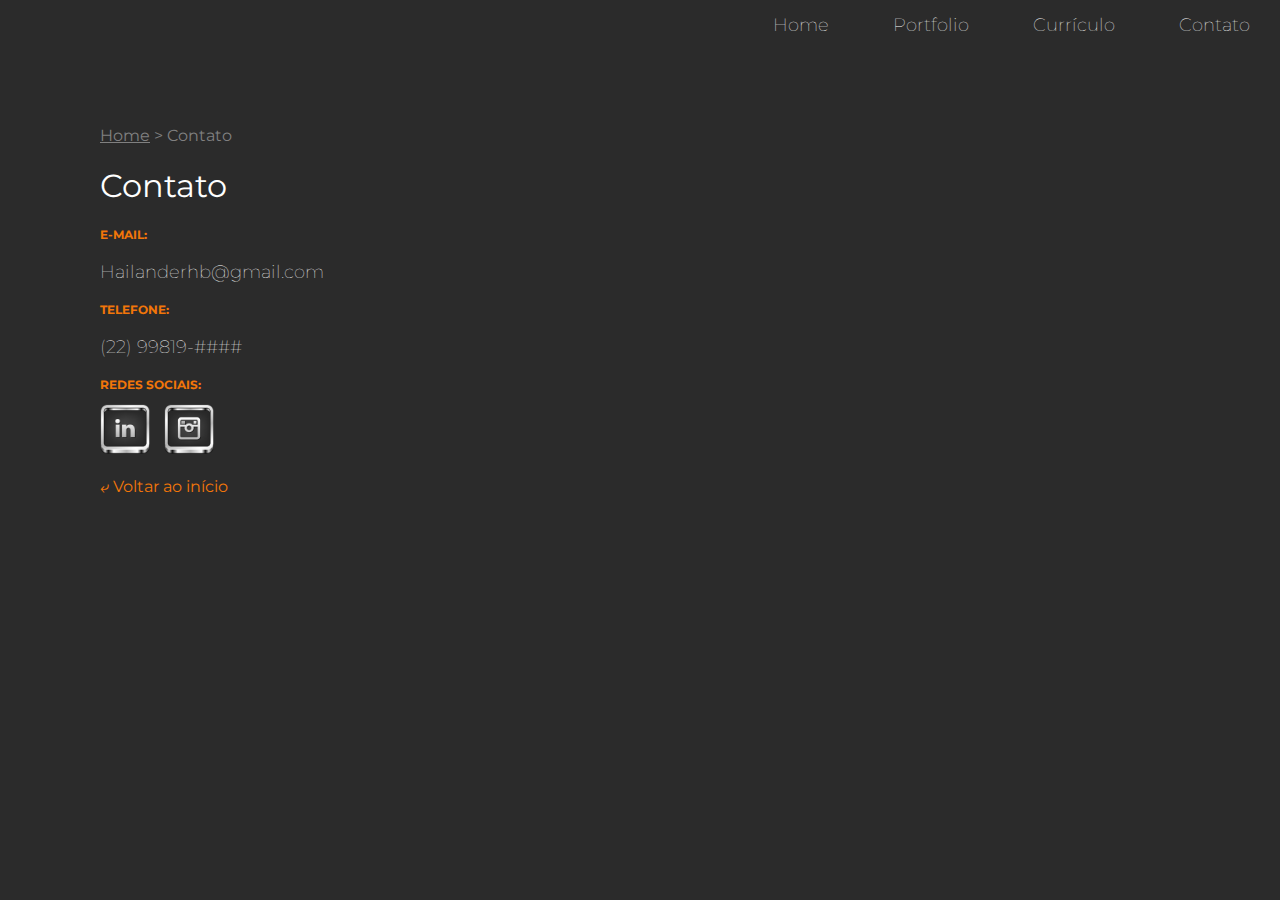
==== contato.html @ 6e538447 "Site pessoal para fins de aprendizado (Html & Css)" ====
<!DOCTYPE html>

<html>

	<head>
		<title>Contato - Hailander Coutinho Bastos</title>

		<meta charset="utf-8">
		<link rel="stylesheet" href="css/styles.css">
		<link href="https://fonts.googleapis.com/css2?family=Montserrat:wght@100;400&display=swap" rel="stylesheet">
		<script type="text/javascript" src="js/script.js"></script>
		<meta name="viewport" content="width-device-width, initial-scale=1.0">

	</head>


	<body>

			<div id="navigation" class="navigation">
				<ul>
					<li><a href="index.html">Home</a></li>
					<li><a href="portfolio.html">Portfolio</a></li>
					<li><a href="curriculo.html">Currículo</a></li>
					<li><a href="contato.html">Contato</a></li>
					<li id="threeline-icon" class="threeline-icon" onclick="openNav()">&#9776;</li>
				</ul>
			</div>

			<div class="main">
				
				
				<ul class="caminho">
					<li><a href="index.html">Home</a></li>
					<li>></li>
					<li>Contato</li>
				</ul>

				<h1>Contato</h1>
			

				<h3>E-mail:</h3>
				<p>Hailanderhb@gmail.com</p>

				<h3>Telefone:</h3>
				<p>(22) 99819-####</p>

				<h3>Redes Sociais:</h3>
				<a href="https://www.linkedin.com/in/hailander-bastos-09425554/" target="_blank"><img class="social-img" src="img/linkedin.png" alt="link para o linkedin"></a>
				<a href="https://www.instagram.com/hailanderbastos/" target="_blank"><img class="social-img" src="img/instagram.png" alt="link para o instagram"></a>
				
				<br><br>

				<a class="back-link" href="index.html">&ldca; Voltar ao início<a>

			</div>	

			

	</body>

</html>
---- css/styles.css ----
html, body{
    margin: 0;
    padding: 0;

}

body{
    background-color: #2b2b2b ;
    font-family: 'Montserrat', sans-serif;
}

.navigation{
    background-color: #2b2b2b;
    color: white;
    height: 50px;
}


.navigation a{
    color: white;
    text-decoration: none;
}

.navigation a:hover{
    color: #f27609;
}

.navigation li.threeline-icon{
    display: none;
}
.navigation li.threeline-icon:hover{
    color: #f27609;
    cursor: pointer;
}

.navigation ul{
    margin-top: 0;
    list-style: none;
    padding: 0;
    text-align: right;
    height: 50px;
}

.navigation li{
    display: inline-block;
    padding-left: 30px;
    padding-right: 30px;
    line-height: 50px;
    font-size: 18px;
    font-weight: 100;

    animation-name: navegacao;
    animation-duration: 1s;
}

.capa{
    color: white;
}

.capa span{
    color: #f27609;
    display: block;
}

.capa div{
    display: inline-block;
    height: 650px;
}

.profile-pic{
    width: 40%;
    text-align: center;

    animation-name: profile-capa;
    animation-duration: 4s;
}

.profile-pic img{
    width: 310px;
    border-radius: 310px;
    margin-top: 100px;
}

.profile-title{
    vertical-align: top;
    width: 59%;

    animation-name: titulo-capa;
    animation-duration: 4s;
}

.profile-title h1{
    text-transform: uppercase;
    font-size: 58px;
    margin-top: 200px;
    font-weight: 400;
    line-height: 50px;
}
.profile-title h2{
    font-size: 16px;
    font-weight: 100;
    margin-top: -25px;
}

.main{
    padding: 60px 180px 60px 100px;

    animation-name: conteudo;
    animation-duration: 4s;
}

.cv-pic{
    float: left;
    width: 240px;
    margin-right: 20px;
    margin-bottom: 20px;
    border-radius: 24px;
    margin-top: -70px;
}

.main h1{
    color: white;
    font-weight: normal;
}

.centralizar{
    text-align: left;
}


.main h2{
    color: white;
    font-size: 16px;
    text-transform: uppercase;
    font-weight: normal;
    margin-top: 40px;
}

.main a.meulink{
    text-decoration: none;
    color: #f27609;
}

.main h3{
    color: #f27609;
    font-size: 12px;
    text-transform: uppercase;
}

.main p{
    color: white;
    font-size: 18px;
    font-weight: 100;
    line-height: 24px;
    text-align: justify;
}

.caminho{
    list-style: none;
    padding: 0;
    color: grey;
}

.caminho li{
    display: inline-block
}

.caminho a{
    color: grey;
}

.social-img{
    width: 50px;
    margin-right: 10px;
}
.social1-img{
    width: 25px;
    border-radius: 20px;
    padding-left: 5px;
}

.miniatura{
    width: 320px;
    height: 320px;
    display: inline-block;
    margin-right: 15px;
    margin-bottom: 15px;
    background-size: contain;
    overflow: hidden;
}

.miniatura a{
    text-decoration: none;
}

.blackbox{
    width: 100%;
    height: 100%;
    background-color: black;
    opacity: 0;
    padding-top: 120px;
    transition: 1s;
}

.blackbox:hover{
    opacity: 0.8;
    transition: 1s;
}

.blackbox-text{
    text-align: center;


}

.blackbox-text h1{
    font-size: 16px;
    color: #f27609;
    text-transform: uppercase;
    margin-top: 0;
}

.blackbox-text h2{
    text-transform: none;
    font-weight: 100;
    margin-top: 0;
}

.foto-trabalhos{
    width: 100%;
    margin-bottom: 10px;
    margin-top: 10px;
}

.back-link{
    text-decoration: none;
    color: #f27609;    
}

@keyframes profile-capa{
    0% {opacity: 0; transform: translate(0px,100px)}
    100% {opacity: 1; transform: translate(0px,0px)}
}

@keyframes titulo-capa{
    0% {opacity: 0; transform: translate(0px,-20px)}
    100% {opacity: 1; transform: translate(0px,0px)}
}

@keyframes conteudo{
    0% {opacity: 0; transform: translate(-20px,0px)}
    100% {opacity: 1; transform: translate(0px,0px)}
}

@keyframes navegacao{
    0% {opacity: 0;}
    50% {opacity: 0;}
    100% {opacity: 1;}
}


@media (max-width: 1000px){

.navigation li{
    display: none;
    animation-duration: 0s;
}
.navigation li.threeline-icon{
    display: inline-block;
}
.capa div{
    display: block;
    height: auto;
}

.profile-pic{
    width: 100%;
}
.profile-pic img{
    margin-top: 0;
    max-width: 80%;
}

.profile-title{
    text-align: center;
    width: 100%;
}

.profile-title h1{
    margin-top: 30px;
    font-size: 40px;
    margin-left: 20px;
    margin-right: 20px;
}

.profile-title h2{
    margin-top: 20px;
    margin-left: 20px;
    margin-right: 20px;
}

.main{
    padding: 10px 5% 40px 5%;
}

.main p{
    text-align: left;
    line-height: 30px;

}

.main a{
    overflow-wrap: break-word;
    word-wrap: break-word;
}

.caminho li{
    font-size: 14px;
}

.cv-pic{
    float: none;
    max-width: 100%;
    margin-right: 20px;

}

.miniatura{
    max-width: 100%;
    background-size: auto 100%;
}

.blackbox{
    opacity: 0.8;
}

.menujs{
    height: auto;
}

.menujs ul{
    height: auto;
    text-align: center;
    padding-right: 15%;
    padding-left: 15%;

}

.menujs li{
    display: block;
    border-bottom: solid grey 1px;
    width: 100%;
    padding: 0;
}

}
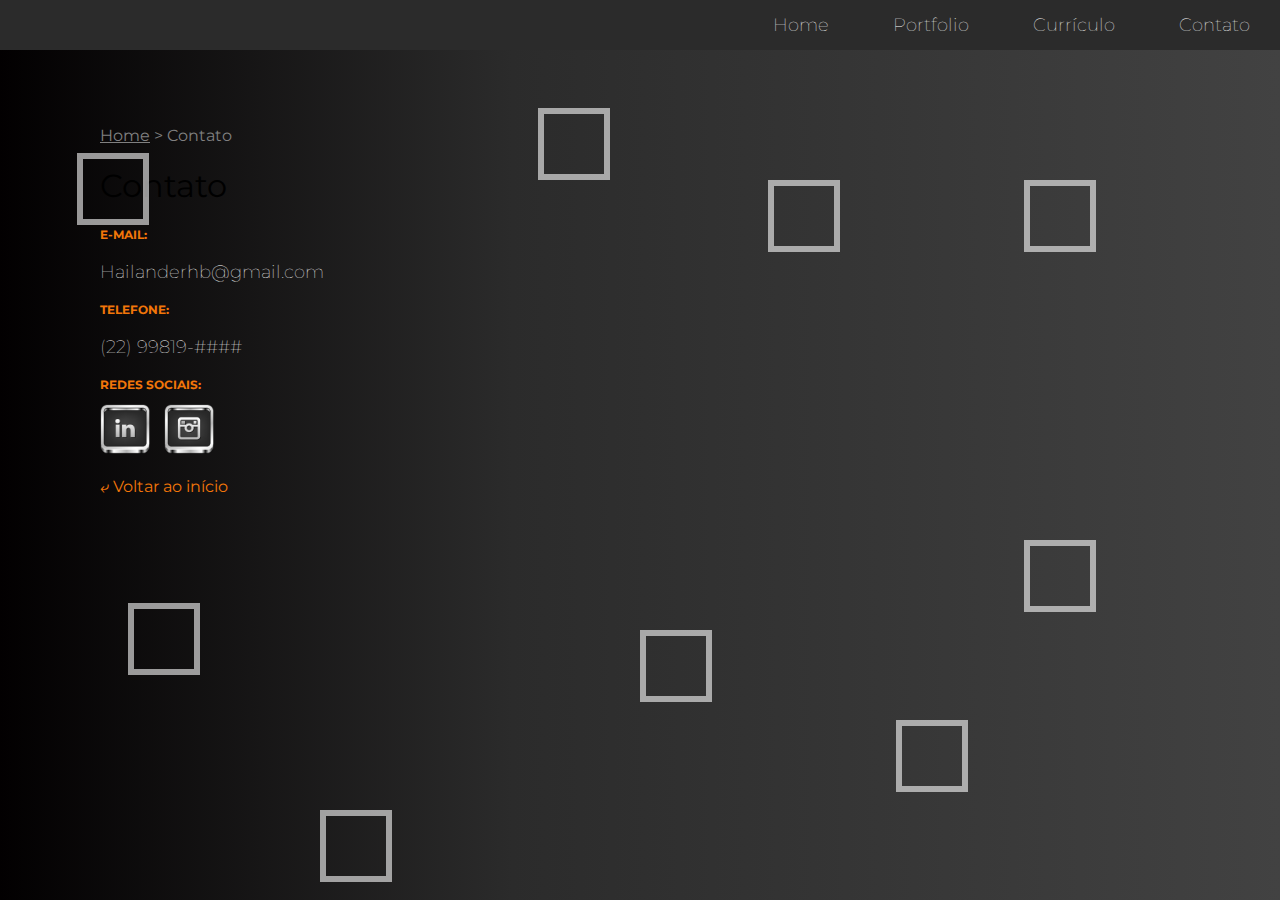
==== commit 90feef3a: "Alteraçoes no plano de fundo animado em css" ====
--- a/contato.html
+++ b/contato.html
@@ -15,7 +15,20 @@
 
 
 	<body>
-
+		<div class="wrapper">
+			<div class="box">
+				<div></div>
+				<div></div>
+				<div></div>
+				<div></div>
+				<div></div>
+				<div></div>
+				<div></div>
+				<div></div>
+				<div></div>
+				<div></div>
+			</div>
+		
 			<div id="navigation" class="navigation">
 				<ul>
 					<li><a href="index.html">Home</a></li>
@@ -53,9 +66,7 @@
 				<a class="back-link" href="index.html">&ldca; Voltar ao início<a>
 
 			</div>	
-
-			
-
+		</div>
 	</body>
 
 </html>
--- a/css/styles.css
+++ b/css/styles.css
@@ -5,9 +5,79 @@
 }
 
 body{
-    background-color: #2b2b2b ;
+    background-color: #2b2b2b;
     font-family: 'Montserrat', sans-serif;
 }
+
+.wrapper{
+    position: absolute;
+    width: 100%;
+    height: 100%;
+    overflow: hidden;
+    background: linear-gradient(90deg, rgba(2,0,.6,1) 0%, rgb(43, 43, 43) 40%, rgb(66, 66, 66)100%);
+}
+
+.box div{
+    position: absolute;
+    width: 60px;
+    height: 60px;
+    background-color: transparent;
+    border: 6px solid rgba(255, 255, 255, 0.589);
+
+}
+
+.box div:nth-child(1){
+    top: 12%;
+    left: 42%;
+    animation: animate 10s linear infinite;
+}
+.box div:nth-child(2){
+    top: 70%;
+    left: 50%;
+    animation: animate 7s linear infinite;
+}
+.box div:nth-child(3){
+    top: 17%;
+    left: 6%;
+    animation: animate 9s linear infinite;
+}
+.box div:nth-child(4){
+    top: 20%;
+    left: 60%;
+    animation: animate 10s linear infinite;
+}
+.box div:nth-child(5){
+    top: 67%;
+    left: 10%;
+    animation: animate 6s linear infinite;
+}
+.box div:nth-child(6){
+    top: 80%;
+    left: 70%;
+    animation: animate 12s linear infinite;
+}
+.box div:nth-child(7){
+    top: 60%;
+    left: 80%;
+    animation: animate 15s linear infinite;
+}
+.box div:nth-child(8){
+    top: 232%;
+    left: 25%;
+    animation: animate 16s linear infinite;
+}
+.box div:nth-child(9){
+    top: 90%;
+    left: 25%;
+    animation: animate 9s linear infinite;
+}
+.box div:nth-child(10){
+    top: 20%;
+    left: 80%;
+    animation: animate 5s linear infinite;
+}
+
+
 
 .navigation{
     background-color: #2b2b2b;
@@ -110,8 +180,8 @@
 }
 
 .cv-pic{
-    float: left;
-    width: 240px;
+    float: right;
+    width: 350px;
     margin-right: 20px;
     margin-bottom: 20px;
     border-radius: 24px;
@@ -119,26 +189,28 @@
 }
 
 .main h1{
-    color: white;
+
     font-weight: normal;
 }
 
 .centralizar{
-    text-align: left;
+    text-align: center;
+    font-size: 40px;
+    color: #f27609;
 }
 
 
 .main h2{
     color: white;
-    font-size: 16px;
+    font-size: 21px;
     text-transform: uppercase;
     font-weight: normal;
     margin-top: 40px;
 }
 
-.main a.meulink{
+.main a.github{
     text-decoration: none;
-    color: #f27609;
+    color:#f27609;
 }
 
 .main h3{
@@ -154,6 +226,7 @@
     line-height: 24px;
     text-align: justify;
 }
+
 
 .caminho{
     list-style: none;
@@ -237,6 +310,11 @@
     color: #f27609;    
 }
 
+@keyframes animate{
+    0%{transform: scale(0) translateY(0) rotate(0);opacity: 0.8;}
+    100%{transform: scale(1.2) translateY(-90px) rotate(360deg);opacity: 0;}
+}
+
 @keyframes profile-capa{
     0% {opacity: 0; transform: translate(0px,100px)}
     100% {opacity: 1; transform: translate(0px,0px)}
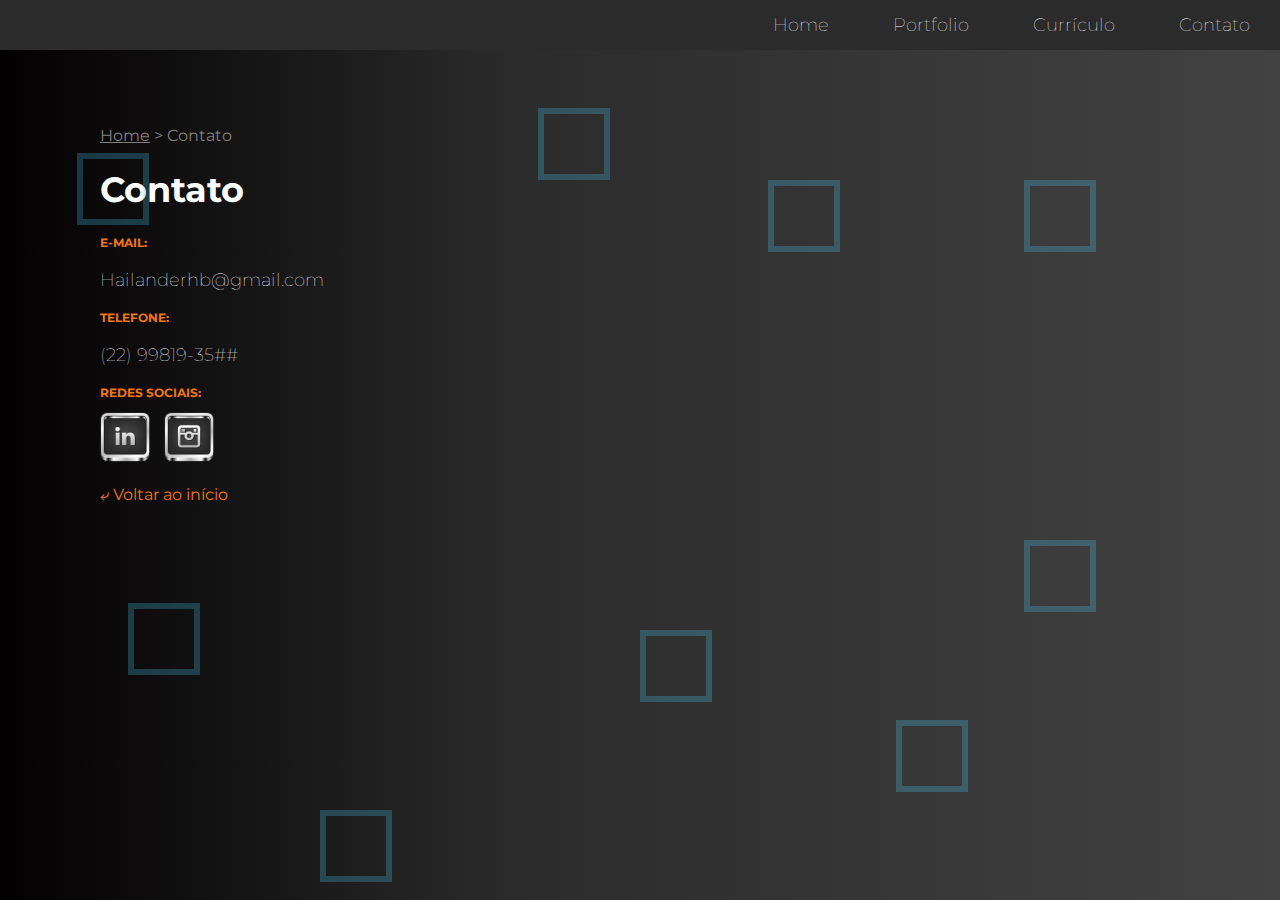
==== commit fc3728df: "Alteração na animação em css" ====
--- a/contato.html
+++ b/contato.html
@@ -55,7 +55,7 @@
 				<p>Hailanderhb@gmail.com</p>
 
 				<h3>Telefone:</h3>
-				<p>(22) 99819-####</p>
+				<p>(22) 99819-35##</p>
 
 				<h3>Redes Sociais:</h3>
 				<a href="https://www.linkedin.com/in/hailander-bastos-09425554/" target="_blank"><img class="social-img" src="img/linkedin.png" alt="link para o linkedin"></a>
--- a/css/styles.css
+++ b/css/styles.css
@@ -5,7 +5,7 @@
 }
 
 body{
-    background-color: #2b2b2b;
+    background: linear-gradient(90deg, rgba(2,0,.6,1) 0%, rgb(43, 43, 43) 40%, rgb(58, 58, 58)100%);
     font-family: 'Montserrat', sans-serif;
 }
 
@@ -22,7 +22,7 @@
     width: 60px;
     height: 60px;
     background-color: transparent;
-    border: 6px solid rgba(255, 255, 255, 0.589);
+    border: 6px solid rgba(75, 204, 243, 0.26);
 
 }
 
@@ -189,8 +189,9 @@
 }
 
 .main h1{
-
-    font-weight: normal;
+    color: white;
+    font-size: 35px;
+    font-weight: bold;
 }
 
 .centralizar{
@@ -241,6 +242,7 @@
 .caminho a{
     color: grey;
 }
+
 
 .social-img{
     width: 50px;
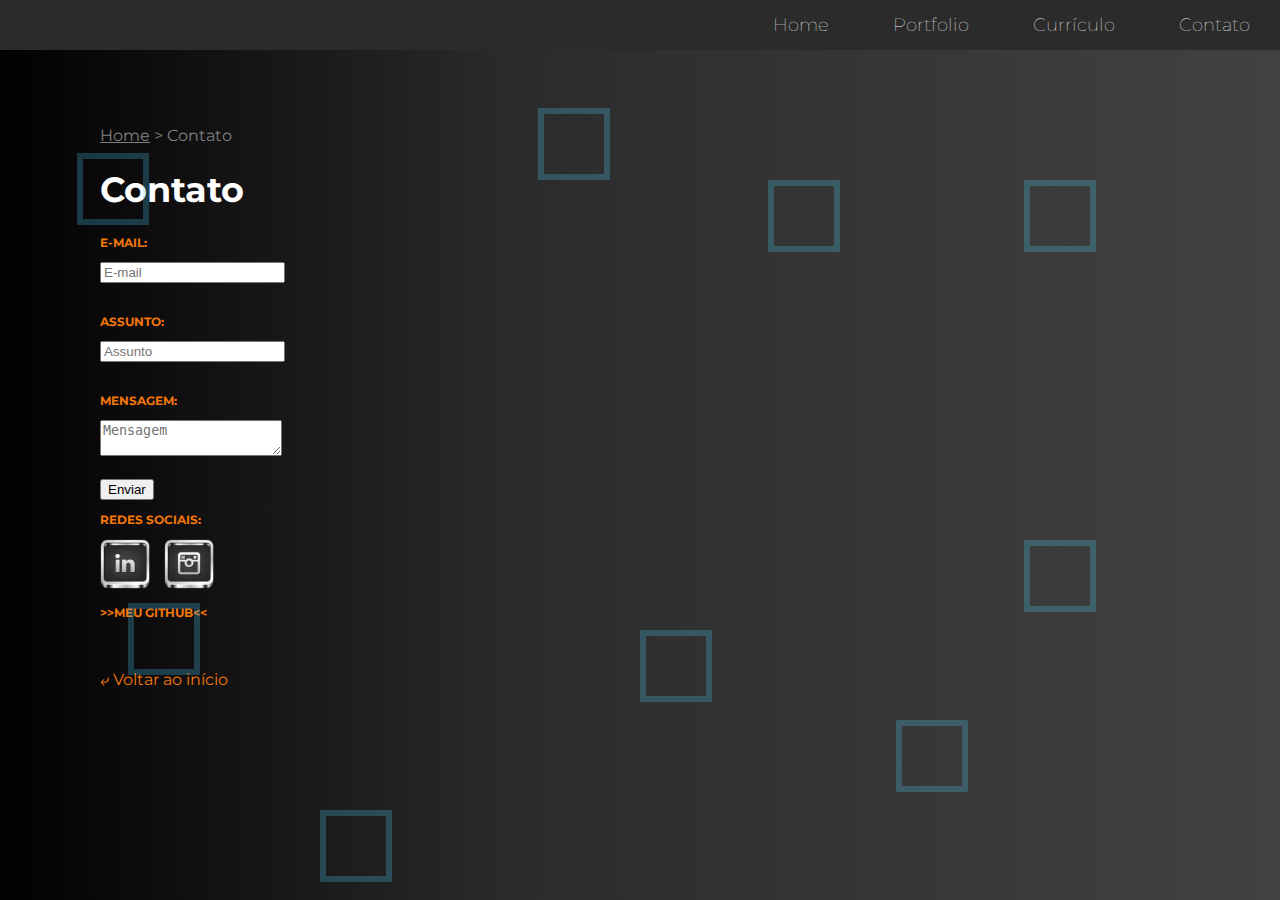
==== commit 7a96ccae: "Alteração em contato, recebimento de e-mail att" ====
--- a/contato.html
+++ b/contato.html
@@ -49,18 +49,59 @@
 				</ul>
 
 				<h1>Contato</h1>
+
+				<form action="https://postmail.invotes.com/send"
+			method="post" id="email_form">
+			<h3>E-mail:</h3>
+			<input type="text" name="extra_email"
+						placeholder="E-mail" /> <br><br>
+			<h3>Assunto:</h3>
+			<input type="text" name="subject" placeholder="Assunto" /><br><br>
+
+			<h3>Mensagem:</h3>
+			<textarea name="text" placeholder="Mensagem"></textarea><br><br>
+			<input type="hidden" name="access_token" value="ltl83hi3ptpmzughf0ad522o" />
+			<!-- return urls can be fully qualified -OR-
+				start with / for root relative -OR-
+				start with . for url relative --> 
+			<input type="hidden" name="success_url" value="http://www.hailanderdev.epizy.com/" />
+			<input type="hidden" name="error_url" value=".?message=Email+could+not+be+sent.&isError=1" />
+		
+
+			<!-- set the reply-to address -->
+			<!-- <input type="text" name="reply_to"
+						placeholder="Your Email" /> -->
+
+			<!-- to append extra fields, use the extra_ prefix.
+				Entries will be appended to your message body. -->
+			<!-- <input type="text" name="extra_phone_number"
+						placeholder="Phone Number" /> -->
+
+			<!-- to split your message into 160 chars
+				for an sms gateway -->
+			<!-- <input type="hidden"
+						name="sms_format" value="true" /> -->
+		
+			<input id="submit_form" type="submit" value="Enviar" />
+			<!-- not required, but we'd appreciate it if you'd link to us somewhere on your site -->
 			
-
-				<h3>E-mail:</h3>
-				<p>Hailanderhb@gmail.com</p>
-
-				<h3>Telefone:</h3>
-				<p>(22) 99819-35##</p>
-
+		</form>
+			
+		<!-- optional, prevents the submit button from being pressed more than once -->
+		<script>
+			var submitButton = document.getElementById("submit_form");
+			var form = document.getElementById("email_form");
+			form.addEventListener("submit", function (e) {
+				setTimeout(function() {
+					submitButton.value = "Enviando seu e-mail na velocidade da luz...";
+					submitButton.disabled = true;
+				}, 1);
+			});
+		</script> 
 				<h3>Redes Sociais:</h3>
 				<a href="https://www.linkedin.com/in/hailander-bastos-09425554/" target="_blank"><img class="social-img" src="img/linkedin.png" alt="link para o linkedin"></a>
 				<a href="https://www.instagram.com/hailanderbastos/" target="_blank"><img class="social-img" src="img/instagram.png" alt="link para o instagram"></a>
-				
+				<h3><a class="git" href="https://github.com/hailanderhb/" target="_blank">>>Meu Github<<</a></h3>
 				<br><br>
 
 				<a class="back-link" href="index.html">&ldca; Voltar ao início<a>
--- a/css/styles.css
+++ b/css/styles.css
@@ -83,6 +83,7 @@
     background-color: #2b2b2b;
     color: white;
     height: 50px;
+
 }
 
 
@@ -268,6 +269,12 @@
     text-decoration: none;
 }
 
+.git{
+    color: #f27609;
+    text-decoration: none;
+}
+
+
 .blackbox{
     width: 100%;
     height: 100%;
@@ -357,7 +364,7 @@
     width: 100%;
 }
 .profile-pic img{
-    margin-top: 0;
+    margin-top: 10px;
     max-width: 80%;
 }
 
@@ -416,6 +423,8 @@
 
 .menujs{
     height: auto;
+    animation-name: menuzin;
+    animation-duration: 0.6s;
 }
 
 .menujs ul{
@@ -433,4 +442,9 @@
     padding: 0;
 }
 
+@keyframes menuzin{
+    0% {opacity: 0; transform: translate(0px,-50px)}
+    100% {opacity: 1; transform: translate(0px,0px)}
+}
+
 }